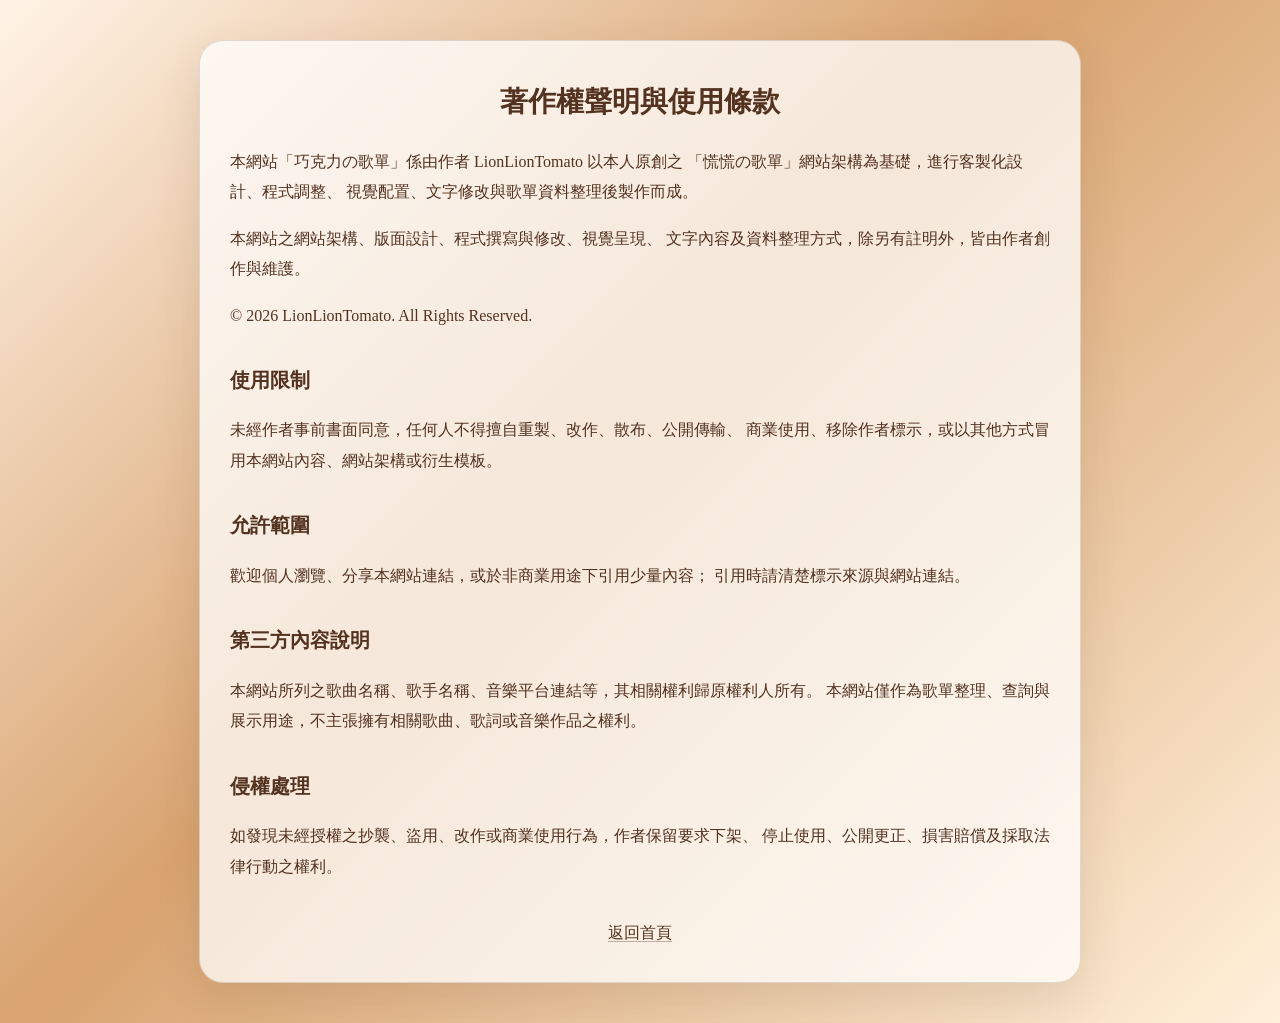
==== copyright.html @ 41a05b98 "Create copyright.html" ====
<!DOCTYPE html>
<html lang="zh-Hant">
<head>
  <meta charset="UTF-8">
  <title>著作權聲明｜巧克力の歌單</title>
  <meta name="viewport" content="width=device-width, initial-scale=1.0">

  <style>
    body{
      margin:0;
      min-height:100vh;
      padding:40px 20px;
      box-sizing:border-box;
      font-family:"Noto Serif TC","Zen Maru Gothic",serif;
      line-height:1.9;
      color:#533220;
      background:linear-gradient(135deg,#fff3e6 0%,#d8a36f 45%,#fff0da 100%);
    }

    .page{
      max-width:820px;
      margin:0 auto;
      background:rgba(255,255,255,.74);
      border:1px solid rgba(83,50,32,.16);
      border-radius:24px;
      padding:34px 30px;
      box-shadow:0 18px 45px rgba(83,50,32,.12);
    }

    h1{
      margin-top:0;
      font-size:28px;
      text-align:center;
    }

    h2{
      margin-top:30px;
      font-size:20px;
    }

    p{
      font-size:16px;
    }

    a{
      color:#533220;
      text-decoration:none;
      border-bottom:1px solid rgba(83,50,32,.35);
    }

    .back{
      margin-top:36px;
      text-align:center;
    }
  </style>
</head>

<body>
  <div class="page">
    <h1>著作權聲明與使用條款</h1>

    <p>
      本網站「巧克力の歌單」係由作者 LionLionTomato 以本人原創之
      「慌慌の歌單」網站架構為基礎，進行客製化設計、程式調整、
      視覺配置、文字修改與歌單資料整理後製作而成。
    </p>

    <p>
      本網站之網站架構、版面設計、程式撰寫與修改、視覺呈現、
      文字內容及資料整理方式，除另有註明外，皆由作者創作與維護。
    </p>

    <p>
      © 2026 LionLionTomato. All Rights Reserved.
    </p>

    <h2>使用限制</h2>
    <p>
      未經作者事前書面同意，任何人不得擅自重製、改作、散布、公開傳輸、
      商業使用、移除作者標示，或以其他方式冒用本網站內容、網站架構或衍生模板。
    </p>

    <h2>允許範圍</h2>
    <p>
      歡迎個人瀏覽、分享本網站連結，或於非商業用途下引用少量內容；
      引用時請清楚標示來源與網站連結。
    </p>

    <h2>第三方內容說明</h2>
    <p>
      本網站所列之歌曲名稱、歌手名稱、音樂平台連結等，其相關權利歸原權利人所有。
      本網站僅作為歌單整理、查詢與展示用途，不主張擁有相關歌曲、歌詞或音樂作品之權利。
    </p>

    <h2>侵權處理</h2>
    <p>
      如發現未經授權之抄襲、盜用、改作或商業使用行為，作者保留要求下架、
      停止使用、公開更正、損害賠償及採取法律行動之權利。
    </p>

    <div class="back">
      <a href="index.html">返回首頁</a>
    </div>
  </div>
</body>
</html>
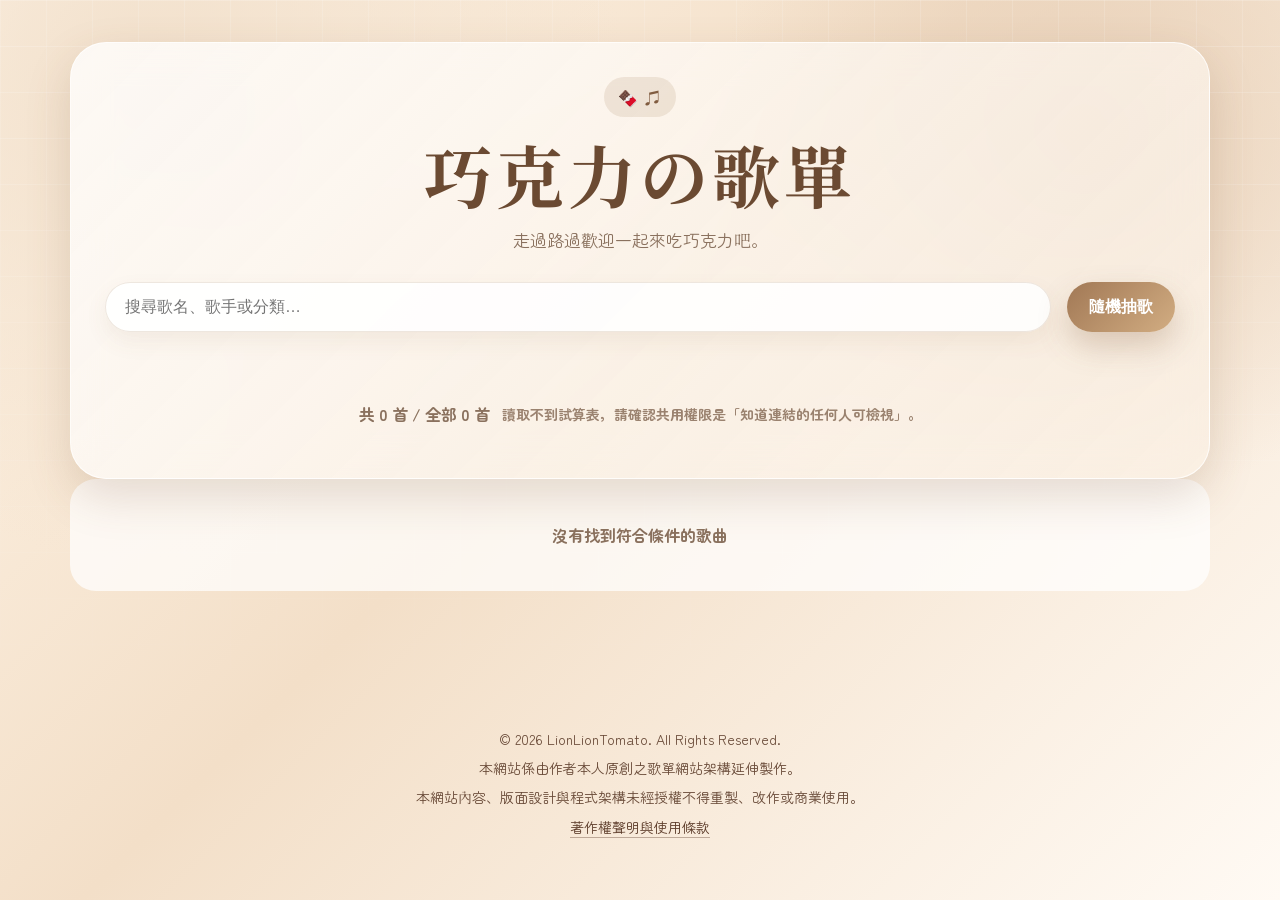
==== commit 57807e4e: "Update copyright.html" ====
--- a/copyright.html
+++ b/copyright.html
@@ -1,106 +1,83 @@
 <!DOCTYPE html>
 <html lang="zh-Hant">
 <head>
-  <meta charset="UTF-8">
-  <title>著作權聲明｜巧克力の歌單</title>
-  <meta name="viewport" content="width=device-width, initial-scale=1.0">
+  <meta charset="utf-8"/>
+  <meta content="width=device-width, initial-scale=1.0" name="viewport"/>
+  <title>巧克力歌單</title>
+  <link href="https://fonts.googleapis.com" rel="preconnect"/>
+  <link crossorigin="" href="https://fonts.gstatic.com" rel="preconnect"/>
+  <link rel="icon" href="data:image/svg+xml,<svg xmlns=%22http://www.w3.org/2000/svg%22 viewBox=%220 0 100 100%22><text y=%22.9em%22 font-size=%2290%22>🍫</text></svg>">
+  <link href="https://fonts.googleapis.com/css2?family=Noto+Serif+TC:wght@500;700&family=Zen+Maru+Gothic:wght@400;500;700&display=swap" rel="stylesheet"/>
+  <link href="style.css" rel="stylesheet"/>
 
   <style>
-    body{
-      margin:0;
-      min-height:100vh;
-      padding:40px 20px;
-      box-sizing:border-box;
-      font-family:"Noto Serif TC","Zen Maru Gothic",serif;
-      line-height:1.9;
-      color:#533220;
-      background:linear-gradient(135deg,#fff3e6 0%,#d8a36f 45%,#fff0da 100%);
+    .site-footer{
+      position:relative;
+      z-index:2;
+      max-width:980px;
+      margin:40px auto 24px;
+      padding:22px 18px;
+      text-align:center;
+      font-family:"Zen Maru Gothic","Noto Serif TC",serif;
+      color:rgba(83,50,32,.88);
+      font-size:14px;
+      line-height:1.8;
     }
 
-    .page{
-      max-width:820px;
-      margin:0 auto;
-      background:rgba(255,255,255,.74);
-      border:1px solid rgba(83,50,32,.16);
-      border-radius:24px;
-      padding:34px 30px;
-      box-shadow:0 18px 45px rgba(83,50,32,.12);
+    .site-footer p{
+      margin:4px 0;
     }
 
-    h1{
-      margin-top:0;
-      font-size:28px;
-      text-align:center;
-    }
-
-    h2{
-      margin-top:30px;
-      font-size:20px;
-    }
-
-    p{
-      font-size:16px;
-    }
-
-    a{
-      color:#533220;
+    .site-footer a{
+      color:rgba(83,50,32,.95);
       text-decoration:none;
       border-bottom:1px solid rgba(83,50,32,.35);
     }
 
-    .back{
-      margin-top:36px;
-      text-align:center;
+    .site-footer a:hover{
+      opacity:.75;
     }
   </style>
 </head>
 
 <body>
-  <div class="page">
-    <h1>著作權聲明與使用條款</h1>
+  <div class="float-layer" id="floatLayer"></div>
 
-    <p>
-      本網站「巧克力の歌單」係由作者 LionLionTomato 以本人原創之
-      「慌慌の歌單」網站架構為基礎，進行客製化設計、程式調整、
-      視覺配置、文字修改與歌單資料整理後製作而成。
-    </p>
+  <main class="wrap">
+    <section class="hero">
+      <span class="eyebrow">🍫 ♫</span>
+      <h1>巧克力の歌單</h1>
+      <p>走過路過歡迎一起來吃巧克力吧。</p>
 
-    <p>
-      本網站之網站架構、版面設計、程式撰寫與修改、視覺呈現、
-      文字內容及資料整理方式，除另有註明外，皆由作者創作與維護。
-    </p>
+      <div class="controls">
+        <input class="search" id="search" placeholder="搜尋歌名、歌手或分類…"/>
+        <button class="random" id="randomBtn" type="button">隨機抽歌</button>
+      </div>
 
-    <p>
-      © 2026 LionLionTomato. All Rights Reserved.
-    </p>
+      <div class="tags" id="tags"></div>
+      <div class="meta"><span id="count">讀取中…</span><span class="status" id="status"></span></div>
+    </section>
 
-    <h2>使用限制</h2>
-    <p>
-      未經作者事前書面同意，任何人不得擅自重製、改作、散布、公開傳輸、
-      商業使用、移除作者標示，或以其他方式冒用本網站內容、網站架構或衍生模板。
-    </p>
+    <section class="grid" id="grid"></section>
+    <div class="empty" id="empty">沒有找到符合條件的歌曲</div>
+  </main>
 
-    <h2>允許範圍</h2>
-    <p>
-      歡迎個人瀏覽、分享本網站連結，或於非商業用途下引用少量內容；
-      引用時請清楚標示來源與網站連結。
-    </p>
+  <footer class="site-footer">
+    <p>© 2026 LionLionTomato. All Rights Reserved.</p>
+    <p>本網站係由作者本人原創之歌單網站架構延伸製作。</p>
+    <p>本網站內容、版面設計與程式架構未經授權不得重製、改作或商業使用。</p>
+    <p><a href="copyright.html">著作權聲明與使用條款</a></p>
+  </footer>
 
-    <h2>第三方內容說明</h2>
-    <p>
-      本網站所列之歌曲名稱、歌手名稱、音樂平台連結等，其相關權利歸原權利人所有。
-      本網站僅作為歌單整理、查詢與展示用途，不主張擁有相關歌曲、歌詞或音樂作品之權利。
-    </p>
-
-    <h2>侵權處理</h2>
-    <p>
-      如發現未經授權之抄襲、盜用、改作或商業使用行為，作者保留要求下架、
-      停止使用、公開更正、損害賠償及採取法律行動之權利。
-    </p>
-
-    <div class="back">
-      <a href="index.html">返回首頁</a>
+  <div class="modal" id="modal">
+    <div class="modal-card">
+      <h2>🍫 巧克力推薦</h2>
+      <div class="big" id="pickSong"></div>
+      <div id="pickArtist"></div>
+      <button class="close" id="closeModal" type="button">巧克力好好吃！</button>
     </div>
   </div>
+
+  <script src="./script.js?v=1004"></script>
 </body>
 </html>
--- a/style.css
+++ b/style.css
@@ -0,0 +1,379 @@
+:root {
+  --blue-900: #6b4a32;
+  --blue-800: #805c40;
+  --blue-700: #a17855;
+  --blue-600: #c29b74;
+  --blue-300: #e7cfb7;
+  --blue-200: #f1dfca;
+  --blue-100: #fbf1e5;
+  --cream: #fffaf3;
+  --ink: #4f3929;
+  --muted: #8a715e;
+  --white: rgba(255, 255, 255, .82);
+  --shadow: 0 18px 45px rgba(122, 84, 50, .18);
+  --radius: 26px;
+}
+
+* { box-sizing: border-box; }
+html { scroll-behavior: smooth; }
+
+body {
+  margin: 0;
+  min-height: 100vh;
+  color: var(--ink);
+  font-family: 'Zen Maru Gothic', 'Noto Serif TC', system-ui, sans-serif;
+  background:
+    radial-gradient(circle at 12% 10%, rgba(241, 223, 202, .95), transparent 34%),
+    radial-gradient(circle at 85% 15%, rgba(231, 207, 183, .92), transparent 28%),
+    linear-gradient(135deg, #fff5e8 0%, #f3dfc8 45%, #fffaf4 100%);
+  overflow-x: hidden;
+}
+
+body:before {
+  content: "";
+  position: fixed;
+  inset: 0;
+  pointer-events: none;
+  background-image:
+    linear-gradient(rgba(255, 255, 255, .28) 1px, transparent 1px),
+    linear-gradient(90deg, rgba(255, 255, 255, .22) 1px, transparent 1px);
+  background-size: 46px 46px;
+  mask-image: linear-gradient(to bottom, rgba(0, 0, 0, .7), transparent 84%);
+}
+
+.float-layer {
+  position: fixed;
+  inset: 0;
+  pointer-events: none;
+  overflow: hidden;
+  z-index: 0;
+}
+
+.float {
+  position: absolute;
+  bottom: -8vh;
+  font-size: clamp(18px, 2.6vw, 32px);
+  opacity: .42;
+  filter: drop-shadow(0 8px 12px rgba(122, 84, 50, .15));
+  animation: rise var(--dur) linear infinite;
+  left: var(--left);
+  animation-delay: var(--delay);
+}
+
+@keyframes rise {
+  0% { transform: translateY(0) rotate(0deg); opacity: 0; }
+  15% { opacity: .45; }
+  100% { transform: translateY(-112vh) rotate(360deg); opacity: 0; }
+}
+
+.wrap {
+  position: relative;
+  z-index: 1;
+  max-width: 1180px;
+  margin: 0 auto;
+  padding: 42px 20px 70px;
+}
+
+.hero {
+  padding: 34px;
+  border-radius: 36px;
+  background: linear-gradient(135deg, rgba(255, 255, 255, .78), rgba(251, 241, 229, .68));
+  box-shadow: var(--shadow);
+  border: 1px solid rgba(255, 255, 255, .78);
+  backdrop-filter: blur(18px);
+  text-align: center !important;
+  display: flex !important;
+  flex-direction: column !important;
+  align-items: center !important;
+}
+
+.eyebrow {
+  display: inline-flex;
+  gap: 8px;
+  align-items: center;
+  justify-content: center;
+  padding: 8px 14px;
+  border-radius: 999px;
+  background: rgba(161, 120, 85, .15);
+  color: var(--blue-800);
+  font-weight: 700;
+  letter-spacing: .08em;
+  margin: 0 auto;
+  text-align: center !important;
+}
+
+.hero h1 {
+  font-family: 'Noto Serif TC', serif;
+  font-size: clamp(36px, 6vw, 68px);
+  line-height: 1.1;
+  margin: 20px 0 12px;
+  color: var(--blue-900);
+  letter-spacing: .06em;
+  text-align: center !important;
+  width: 100%;
+}
+
+.hero p {
+  margin: 0;
+  color: var(--muted);
+  font-size: 17px;
+  line-height: 1.9;
+  text-align: center !important;
+  width: 100%;
+}
+
+.controls {
+  display: grid;
+  grid-template-columns: 1fr auto;
+  gap: 16px;
+  margin: 26px 0 18px;
+  width: 100%;
+}
+
+.search {
+  width: 100%;
+  border: 0;
+  outline: 0;
+  border-radius: 999px;
+  background: rgba(255, 255, 255, .88);
+  padding: 16px 20px;
+  font-size: 16px;
+  color: var(--ink);
+  box-shadow: inset 0 0 0 1px rgba(161, 120, 85, .18), 0 10px 22px rgba(122, 84, 50, .08);
+}
+
+.random {
+  border: 0;
+  border-radius: 999px;
+  padding: 0 22px;
+  background: linear-gradient(135deg, #a17855, #d2ad82);
+  color: white;
+  font-weight: 800;
+  font-size: 16px;
+  cursor: pointer;
+  box-shadow: 0 14px 30px rgba(122, 84, 50, .25);
+  transition: .22s;
+}
+
+.random:hover { transform: translateY(-2px); }
+
+.tags {
+  display: flex;
+  flex-wrap: wrap;
+  gap: 10px;
+  margin: 20px 0 26px;
+  width: 100%;
+}
+
+.tag {
+  --tag: #a17855;
+  --tagLight: #fbf1e5;
+  border: 1px solid rgba(161, 120, 85, .14);
+  background: linear-gradient(135deg, rgba(255, 255, 255, .86), var(--tagLight));
+  color: #805c40;
+  padding: 10px 16px;
+  border-radius: 999px;
+  font-weight: 800;
+  cursor: pointer;
+  box-shadow: 0 9px 18px rgba(122, 84, 50, .08);
+  transition: .22s;
+}
+
+.tag:hover {
+  transform: translateY(-2px);
+  box-shadow: 0 13px 26px rgba(122, 84, 50, .14);
+}
+
+.tag.active {
+  background: linear-gradient(135deg, var(--tag), #805c40);
+  color: white;
+  border-color: transparent;
+  box-shadow: 0 15px 28px rgba(122, 84, 50, .25);
+  transform: translateY(-2px);
+}
+
+.meta {
+  display: flex;
+  align-items: center;
+  justify-content: space-between;
+  gap: 12px;
+  margin: 6px 2px 18px;
+  color: #8a715e;
+  font-weight: 700;
+}
+
+.status { font-size: 14px; color: #9a826f; }
+
+.grid {
+  display: grid;
+  grid-template-columns: repeat(auto-fill, minmax(230px, 1fr));
+  gap: 18px;
+}
+
+.card {
+  position: relative;
+  min-height: 150px;
+  padding: 22px 18px 56px;
+  border-radius: var(--radius);
+  background: linear-gradient(145deg, rgba(255, 255, 255, .84), rgba(251, 241, 229, .76));
+  border: 1px solid rgba(255, 255, 255, .82);
+  box-shadow: 0 15px 32px rgba(122, 84, 50, .12);
+  overflow: hidden;
+  transition: .22s;
+  isolation: isolate;
+}
+
+.card:hover { transform: translateY(-4px); }
+
+/* 歌曲卡片右上角巧克力裝飾 */
+.card:after {
+  content: '🍫';
+  position: absolute;
+  right: 15px;
+  top: 12px;
+  width: 56px;
+  height: 56px;
+  display: grid;
+  place-items: center;
+  border-radius: 18px;
+  background: rgba(161, 120, 85, .11);
+  border: 1px solid rgba(161, 120, 85, .10);
+  box-shadow: 0 10px 22px rgba(122, 84, 50, .08);
+  font-size: 34px;
+  line-height: 1;
+  opacity: .38;
+  transform: rotate(-10deg);
+  pointer-events: none;
+  z-index: 0;
+  font-family: 'Apple Color Emoji', 'Segoe UI Emoji', 'Noto Color Emoji', sans-serif;
+}
+
+.song,
+.artist,
+.cat {
+  position: relative;
+  z-index: 1;
+}
+
+.song {
+  font-family: 'Noto Serif TC', serif;
+  font-size: 24px;
+  font-weight: 700;
+  color: var(--blue-900);
+  margin: 0 0 9px;
+  padding-right: 52px;
+}
+
+.artist {
+  font-size: 15px;
+  color: var(--muted);
+  font-weight: 700;
+  margin-bottom: 12px;
+}
+
+.cat {
+  display: inline-flex;
+  max-width: 100%;
+  padding: 6px 11px;
+  border-radius: 999px;
+  background: rgba(161, 120, 85, .12);
+  color: #805c40;
+  font-size: 13px;
+  font-weight: 700;
+  line-height: 1.5;
+}
+
+.copy {
+  position: absolute;
+  right: 14px;
+  bottom: 14px;
+  z-index: 2;
+  border: 0;
+  border-radius: 999px;
+  padding: 8px 13px;
+  background: #f1dfca;
+  color: #805c40;
+  font-weight: 800;
+  cursor: pointer;
+  transition: .2s;
+}
+
+.copy:hover { background: #e7cfb7; }
+.copy.done { background: #a17855; color: white; }
+
+.empty {
+  display: none;
+  text-align: center;
+  padding: 44px;
+  border-radius: 26px;
+  background: rgba(255, 255, 255, .72);
+  color: #8a715e;
+  font-weight: 700;
+}
+
+.picked {
+  animation: pulse 1.4s ease 1;
+  box-shadow: 0 0 0 4px rgba(161, 120, 85, .18), 0 18px 45px rgba(122, 84, 50, .2);
+}
+
+@keyframes pulse {
+  0%, 100% { transform: scale(1); }
+  35% { transform: scale(1.035); }
+}
+
+.modal {
+  position: fixed;
+  inset: 0;
+  z-index: 8;
+  display: none;
+  place-items: center;
+  background: rgba(79, 57, 41, .28);
+  backdrop-filter: blur(6px);
+  padding: 18px;
+}
+
+.modal.show { display: grid; }
+
+.modal-card {
+  max-width: 420px;
+  width: 100%;
+  background: linear-gradient(135deg, #fff, #fbf1e5);
+  border-radius: 30px;
+  padding: 30px;
+  box-shadow: 0 30px 70px rgba(79, 57, 41, .28);
+  text-align: center;
+}
+
+.modal h2 {
+  font-family: 'Noto Serif TC', serif;
+  margin: 0 0 12px;
+  color: #6b4a32;
+}
+
+.modal .big {
+  font-size: 30px;
+  font-family: 'Noto Serif TC', serif;
+  font-weight: 700;
+  margin: 12px 0;
+  color: #6b4a32;
+}
+
+.close {
+  margin-top: 16px;
+  border: 0;
+  border-radius: 999px;
+  background: #a17855;
+  color: white;
+  padding: 11px 20px;
+  font-weight: 800;
+  cursor: pointer;
+}
+
+@media (max-width: 680px) {
+  .wrap { padding: 24px 14px 50px; }
+  .hero { padding: 24px 18px; border-radius: 28px; }
+  .controls { grid-template-columns: 1fr; }
+  .random { height: 50px; }
+  .grid { grid-template-columns: 1fr; }
+  .tag { padding: 10px 13px; }
+}
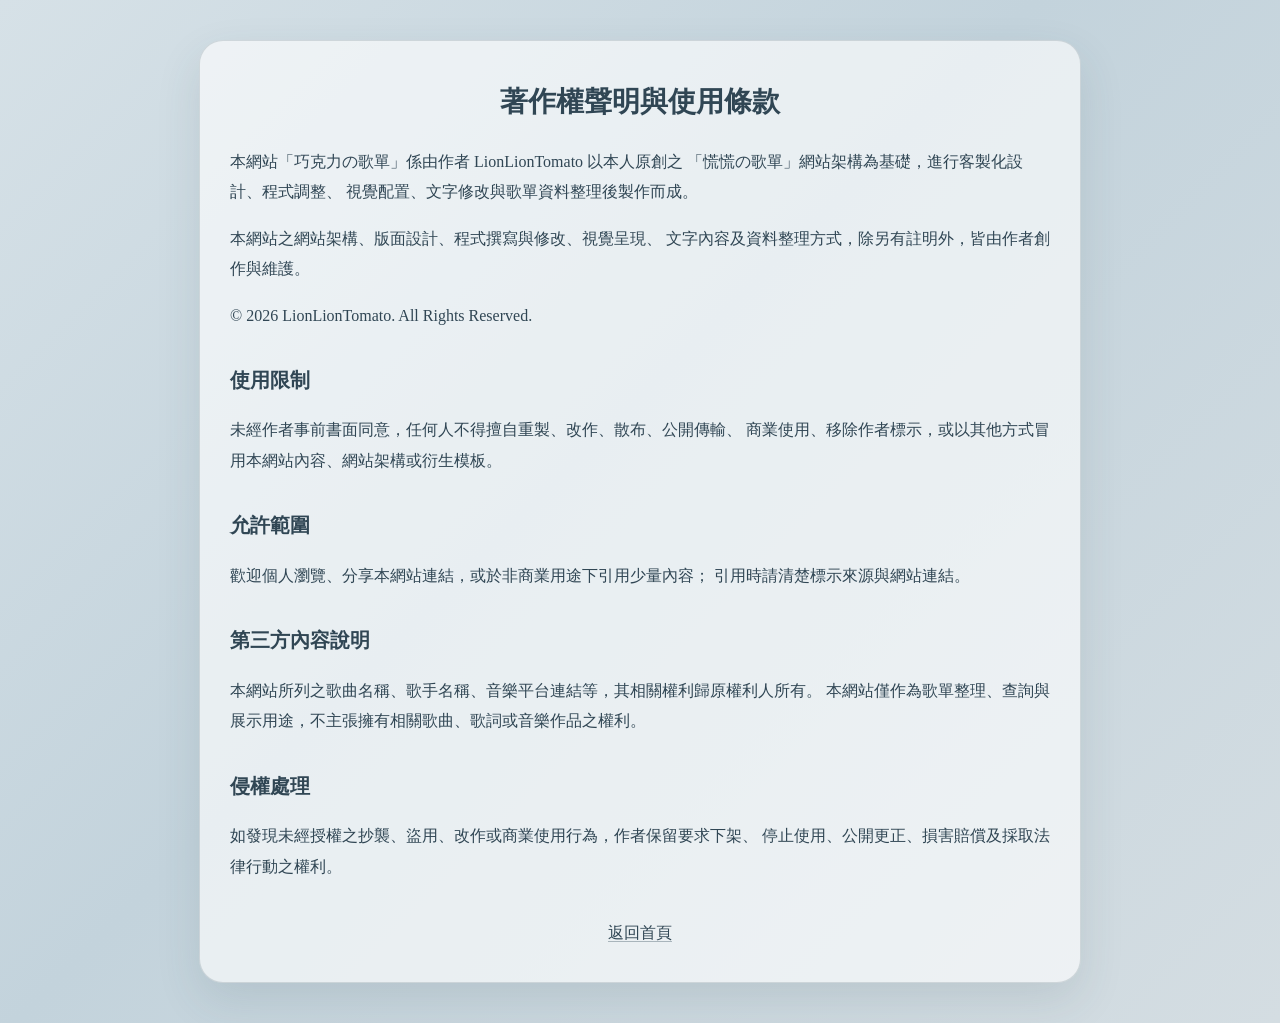
==== commit e11dc13c: "Update copyright.html" ====
--- a/copyright.html
+++ b/copyright.html
@@ -1,83 +1,106 @@
 <!DOCTYPE html>
 <html lang="zh-Hant">
 <head>
-  <meta charset="utf-8"/>
-  <meta content="width=device-width, initial-scale=1.0" name="viewport"/>
-  <title>巧克力歌單</title>
-  <link href="https://fonts.googleapis.com" rel="preconnect"/>
-  <link crossorigin="" href="https://fonts.gstatic.com" rel="preconnect"/>
-  <link rel="icon" href="data:image/svg+xml,<svg xmlns=%22http://www.w3.org/2000/svg%22 viewBox=%220 0 100 100%22><text y=%22.9em%22 font-size=%2290%22>🍫</text></svg>">
-  <link href="https://fonts.googleapis.com/css2?family=Noto+Serif+TC:wght@500;700&family=Zen+Maru+Gothic:wght@400;500;700&display=swap" rel="stylesheet"/>
-  <link href="style.css" rel="stylesheet"/>
+  <meta charset="UTF-8">
+  <title>著作權聲明｜巧克力の歌單</title>
+  <meta name="viewport" content="width=device-width, initial-scale=1.0">
 
   <style>
-    .site-footer{
-      position:relative;
-      z-index:2;
-      max-width:980px;
-      margin:40px auto 24px;
-      padding:22px 18px;
-      text-align:center;
-      font-family:"Zen Maru Gothic","Noto Serif TC",serif;
-      color:rgba(83,50,32,.88);
-      font-size:14px;
-      line-height:1.8;
+    body{
+      margin:0;
+      min-height:100vh;
+      padding:40px 20px;
+      box-sizing:border-box;
+      font-family:"Noto Serif TC","Zen Maru Gothic",serif;
+      line-height:1.9;
+      color:#304654;
+      background:linear-gradient(135deg,#d6e1e7 0%,#c3d3dc 45%,#d4dde2 100%);
     }
 
-    .site-footer p{
-      margin:4px 0;
+    .page{
+      max-width:820px;
+      margin:0 auto;
+      background:rgba(255,255,255,.62);
+      border:1px solid rgba(48,70,84,.16);
+      border-radius:24px;
+      padding:34px 30px;
+      box-shadow:0 18px 45px rgba(48,70,84,.12);
     }
 
-    .site-footer a{
-      color:rgba(83,50,32,.95);
-      text-decoration:none;
-      border-bottom:1px solid rgba(83,50,32,.35);
+    h1{
+      margin-top:0;
+      font-size:28px;
+      text-align:center;
     }
 
-    .site-footer a:hover{
-      opacity:.75;
+    h2{
+      margin-top:30px;
+      font-size:20px;
+    }
+
+    p{
+      font-size:16px;
+    }
+
+    a{
+      color:#304654;
+      text-decoration:none;
+      border-bottom:1px solid rgba(48,70,84,.35);
+    }
+
+    .back{
+      margin-top:36px;
+      text-align:center;
     }
   </style>
 </head>
 
 <body>
-  <div class="float-layer" id="floatLayer"></div>
+  <div class="page">
+    <h1>著作權聲明與使用條款</h1>
 
-  <main class="wrap">
-    <section class="hero">
-      <span class="eyebrow">🍫 ♫</span>
-      <h1>巧克力の歌單</h1>
-      <p>走過路過歡迎一起來吃巧克力吧。</p>
+    <p>
+      本網站「巧克力の歌單」係由作者 LionLionTomato 以本人原創之
+      「慌慌の歌單」網站架構為基礎，進行客製化設計、程式調整、
+      視覺配置、文字修改與歌單資料整理後製作而成。
+    </p>
 
-      <div class="controls">
-        <input class="search" id="search" placeholder="搜尋歌名、歌手或分類…"/>
-        <button class="random" id="randomBtn" type="button">隨機抽歌</button>
-      </div>
+    <p>
+      本網站之網站架構、版面設計、程式撰寫與修改、視覺呈現、
+      文字內容及資料整理方式，除另有註明外，皆由作者創作與維護。
+    </p>
 
-      <div class="tags" id="tags"></div>
-      <div class="meta"><span id="count">讀取中…</span><span class="status" id="status"></span></div>
-    </section>
+    <p>
+      © 2026 LionLionTomato. All Rights Reserved.
+    </p>
 
-    <section class="grid" id="grid"></section>
-    <div class="empty" id="empty">沒有找到符合條件的歌曲</div>
-  </main>
+    <h2>使用限制</h2>
+    <p>
+      未經作者事前書面同意，任何人不得擅自重製、改作、散布、公開傳輸、
+      商業使用、移除作者標示，或以其他方式冒用本網站內容、網站架構或衍生模板。
+    </p>
 
-  <footer class="site-footer">
-    <p>© 2026 LionLionTomato. All Rights Reserved.</p>
-    <p>本網站係由作者本人原創之歌單網站架構延伸製作。</p>
-    <p>本網站內容、版面設計與程式架構未經授權不得重製、改作或商業使用。</p>
-    <p><a href="copyright.html">著作權聲明與使用條款</a></p>
-  </footer>
+    <h2>允許範圍</h2>
+    <p>
+      歡迎個人瀏覽、分享本網站連結，或於非商業用途下引用少量內容；
+      引用時請清楚標示來源與網站連結。
+    </p>
 
-  <div class="modal" id="modal">
-    <div class="modal-card">
-      <h2>🍫 巧克力推薦</h2>
-      <div class="big" id="pickSong"></div>
-      <div id="pickArtist"></div>
-      <button class="close" id="closeModal" type="button">巧克力好好吃！</button>
+    <h2>第三方內容說明</h2>
+    <p>
+      本網站所列之歌曲名稱、歌手名稱、音樂平台連結等，其相關權利歸原權利人所有。
+      本網站僅作為歌單整理、查詢與展示用途，不主張擁有相關歌曲、歌詞或音樂作品之權利。
+    </p>
+
+    <h2>侵權處理</h2>
+    <p>
+      如發現未經授權之抄襲、盜用、改作或商業使用行為，作者保留要求下架、
+      停止使用、公開更正、損害賠償及採取法律行動之權利。
+    </p>
+
+    <div class="back">
+      <a href="index.html">返回首頁</a>
     </div>
   </div>
-
-  <script src="./script.js?v=1004"></script>
 </body>
 </html>
